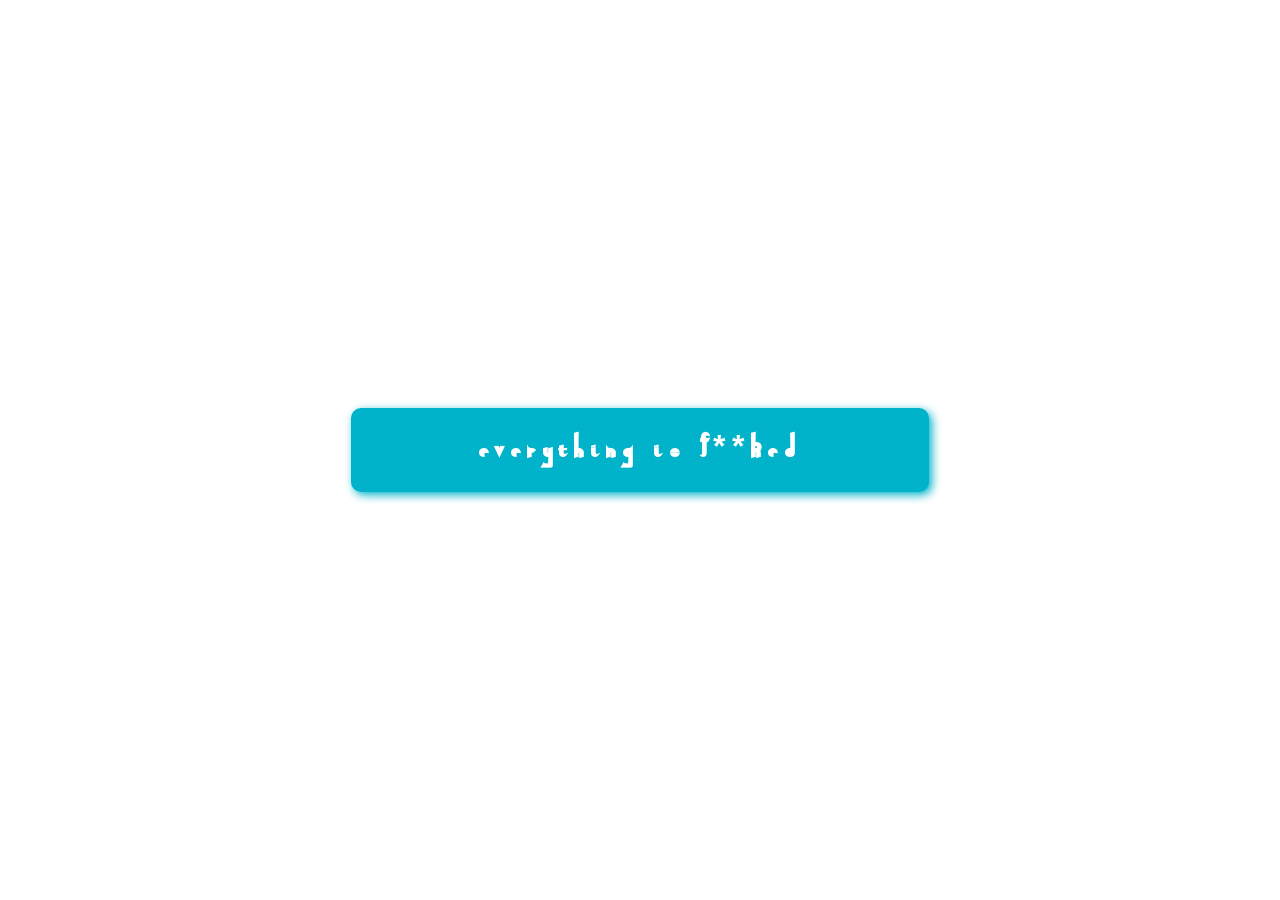
==== index.html @ 058a0915 "renamed" ====
<!DOCTYPE html>
<html>
<head>
<meta charset="UTF-8">
<title>hello</title>
<link rel="preconnect" href="https://fonts.googleapis.com">
<link rel="preconnect" href="https://fonts.gstatic.com" crossorigin>
<link href="https://fonts.googleapis.com/css2?family=Qahiri&display=swap" rel="stylesheet">

<style>
 a{
	text-decoration:none;
	color:#00B2CA;
   
  }
*,
*::after,
*::before{
  box-sizing:border-box;
  margin:0;
}

html,body{
  height:100%;

}
body{
    display: flex;
    align-items: center;
    justify-content: center;
font-size:2em;

		
 }
a{
box-shadow:3px 3px 10px #00B2CA;
padding:.5em 4em;
border-radius:10px;
background-color:#00B2CA;
color:white;
font-family: 'Qahiri', sans-serif;
font-weight:bold;
line-height:1.6;
letter-spacing:.2em;
font-size:1em;
}

</style>
 
</head>
<body>

<a href="https://kingauthor.net/books/Mark%20Manson/Everything%20Is%20Fucked/Everything%20Is%20Fucked%20-%20Mark%20Manson.pdf">everything is  f**ked</a>
</body>
</html>
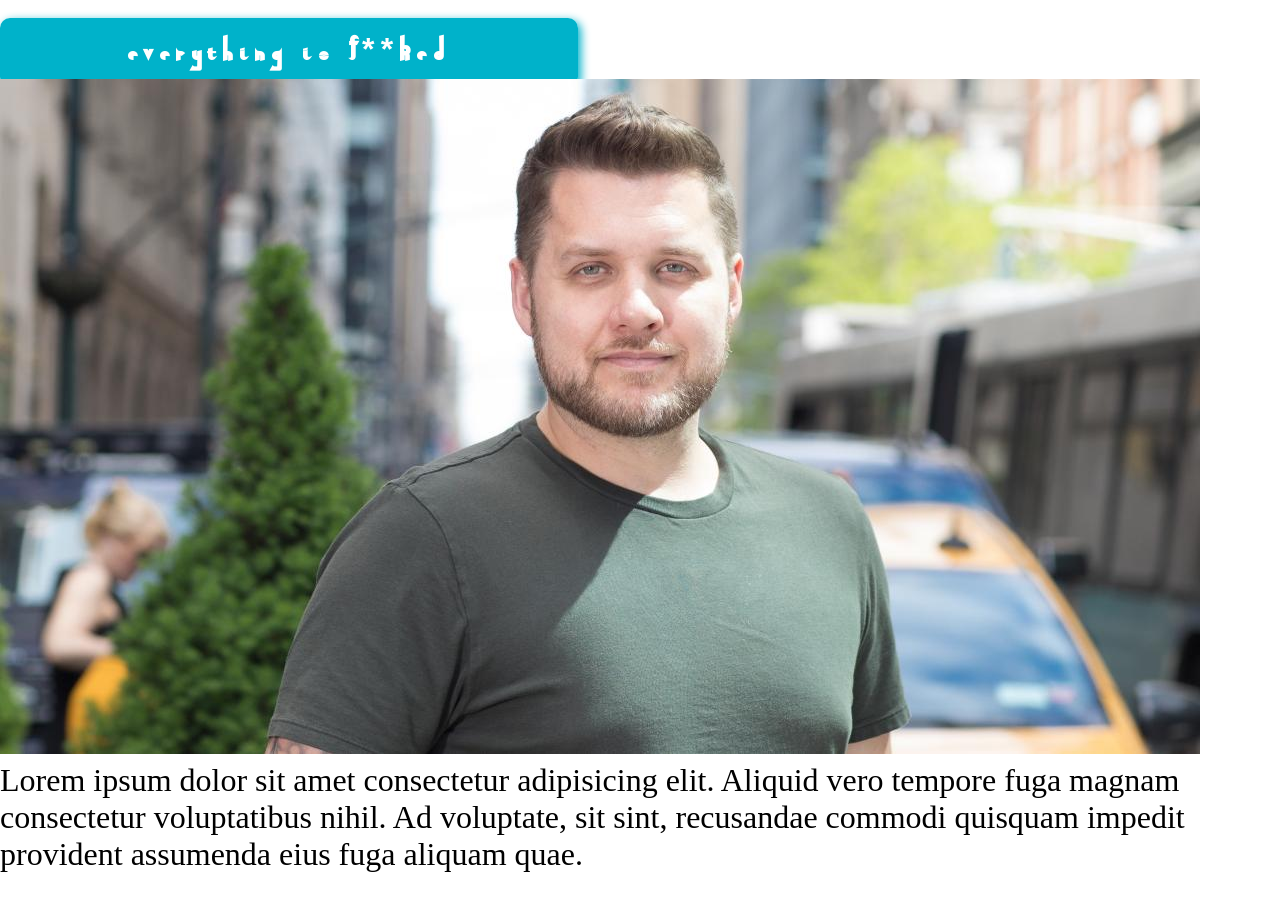
==== commit 8eca6e7f: "added the class names adn the image" ====
--- a/index.html
+++ b/index.html
@@ -6,50 +6,16 @@
 <link rel="preconnect" href="https://fonts.googleapis.com">
 <link rel="preconnect" href="https://fonts.gstatic.com" crossorigin>
 <link href="https://fonts.googleapis.com/css2?family=Qahiri&display=swap" rel="stylesheet">
+<link rel="stylesheet" href="./css/index.css" >
 
-<style>
- a{
-	text-decoration:none;
-	color:#00B2CA;
-   
-  }
-*,
-*::after,
-*::before{
-  box-sizing:border-box;
-  margin:0;
-}
-
-html,body{
-  height:100%;
-
-}
-body{
-    display: flex;
-    align-items: center;
-    justify-content: center;
-font-size:2em;
-
-		
- }
-a{
-box-shadow:3px 3px 10px #00B2CA;
-padding:.5em 4em;
-border-radius:10px;
-background-color:#00B2CA;
-color:white;
-font-family: 'Qahiri', sans-serif;
-font-weight:bold;
-line-height:1.6;
-letter-spacing:.2em;
-font-size:1em;
-}
-
-</style>
  
 </head>
-<body>
+<body> 
+  <section class="section">
+    <a href="https://kingauthor.net/books/Mark%20Manson/Everything%20Is%20Fucked/Everything%20Is%20Fucked%20-%20Mark%20Manson.pdf" class="section__link">everything is  f**ked</a>
+    <img src="./mark.jpg" alt="mark mansons photo" class="section__img">
+    <p class="section__p"> Lorem ipsum dolor sit amet consectetur adipisicing elit. Aliquid vero tempore fuga magnam consectetur voluptatibus nihil. Ad voluptate, sit sint, recusandae commodi quisquam impedit provident assumenda eius fuga aliquam quae.</p>
+  </section>
 
-<a href="https://kingauthor.net/books/Mark%20Manson/Everything%20Is%20Fucked/Everything%20Is%20Fucked%20-%20Mark%20Manson.pdf">everything is  f**ked</a>
 </body>
 </html>
--- a/css/index.css
+++ b/css/index.css
@@ -0,0 +1,36 @@
+a{
+	text-decoration:none;
+	color:#00B2CA;
+   
+  }
+*,
+*::after,
+*::before{
+  box-sizing:border-box;
+  margin:0;
+}
+
+html,body{
+  height:100%;
+
+}
+body{
+    display: flex;
+    align-items: center;
+    justify-content: center;
+font-size:2em;
+
+		
+ }
+a{
+box-shadow:3px 3px 10px #00B2CA;
+padding:.5em 4em;
+border-radius:10px;
+background-color:#00B2CA;
+color:white;
+font-family: 'Qahiri', sans-serif;
+font-weight:bold;
+line-height:1.6;
+letter-spacing:.2em;
+font-size:1em;
+}
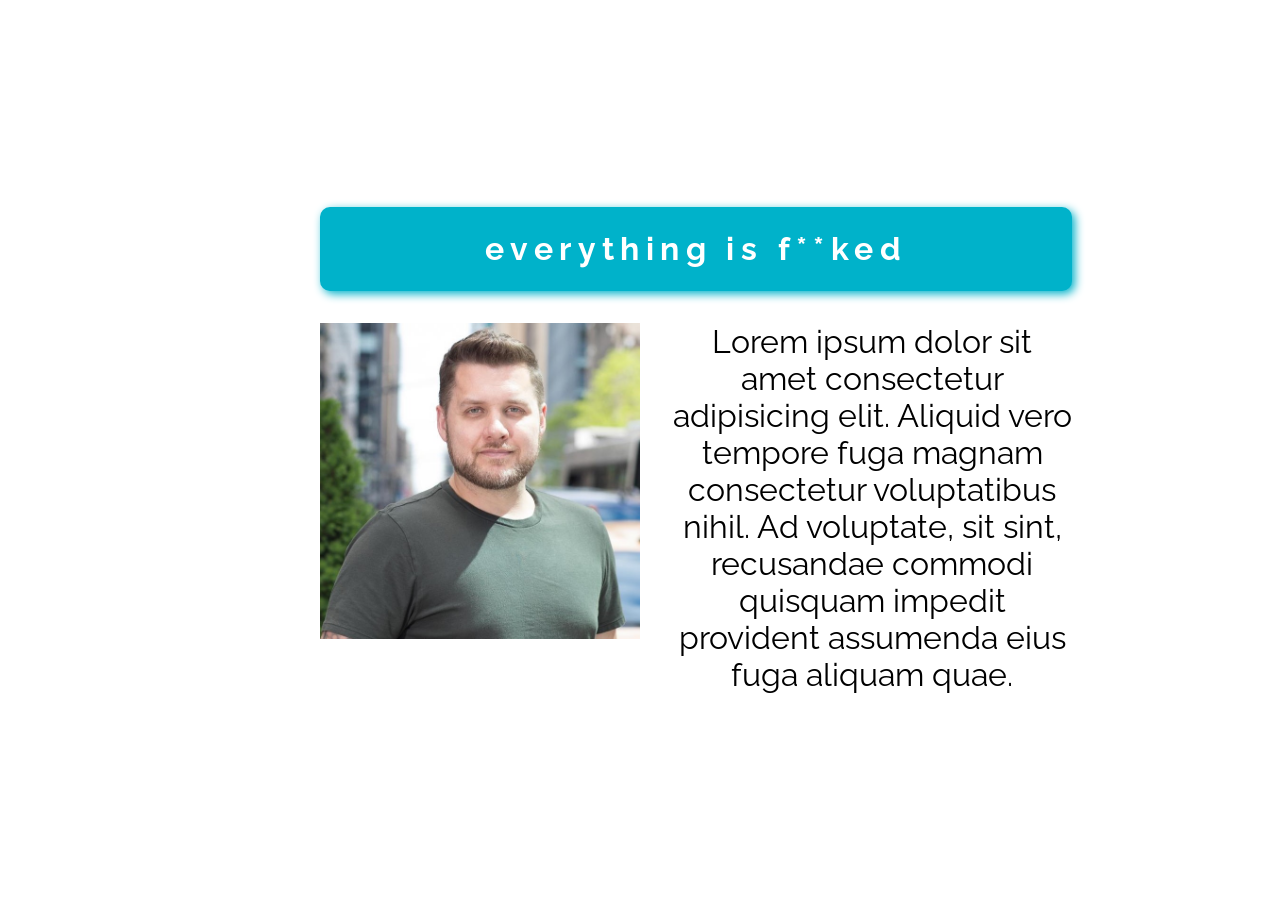
==== commit ef224619: "modified the style and the font" ====
--- a/index.html
+++ b/index.html
@@ -5,7 +5,7 @@
 <title>hello</title>
 <link rel="preconnect" href="https://fonts.googleapis.com">
 <link rel="preconnect" href="https://fonts.gstatic.com" crossorigin>
-<link href="https://fonts.googleapis.com/css2?family=Qahiri&display=swap" rel="stylesheet">
+<link href="https://fonts.googleapis.com/css2?family=Qahiri&family=Raleway&display=swap" rel="stylesheet">
 <link rel="stylesheet" href="./css/index.css" >
 
  
--- a/css/index.css
+++ b/css/index.css
@@ -1,13 +1,17 @@
-a{
-	text-decoration:none;
-	color:#00B2CA;
-   
-  }
+ :root{
+     --fs-h1:2rem;
+ }
+ @media (max-width:600px){
+     :root{
+         --fs-h1:1rem;
+     }
+ }
 *,
 *::after,
 *::before{
   box-sizing:border-box;
   margin:0;
+  padding: 0;
 }
 
 html,body{
@@ -18,19 +22,62 @@
     display: flex;
     align-items: center;
     justify-content: center;
-font-size:2em;
+    font-size:2em;
+    font-family: 'Raleway', sans-serif;
 
 		
  }
+
 a{
+text-decoration:none;
 box-shadow:3px 3px 10px #00B2CA;
-padding:.5em 4em;
-border-radius:10px;
+margin: 0;
 background-color:#00B2CA;
 color:white;
-font-family: 'Qahiri', sans-serif;
+
 font-weight:bold;
 line-height:1.6;
 letter-spacing:.2em;
-font-size:1em;
+font-size:var(--fs-h1);
 }
+img {
+    max-width: 10em;
+    height: auto;
+}
+
+section{
+    max-width: 50%;
+    display: grid;
+    grid-template-columns: 1fr 400px;
+    grid-template-areas: 
+         "link link"
+         "p img";
+    grid-gap: 1em;
+
+}
+.section__link{
+    max-height: 4em;
+    grid-column: 1/-1;
+    grid-row: 1;
+    text-align: center;
+    padding:.5em 4em;
+    border-radius:10px;
+}
+.section__img{
+ 
+}
+.section__p{
+    text-align: center;
+    max-height: 10%;
+}
+
+@media (max-width:500px){
+    .section{
+        display:flex;
+        flex-direction: column;
+    }
+    a{
+        font-size: var(--fs-h1);
+    }
+
+}
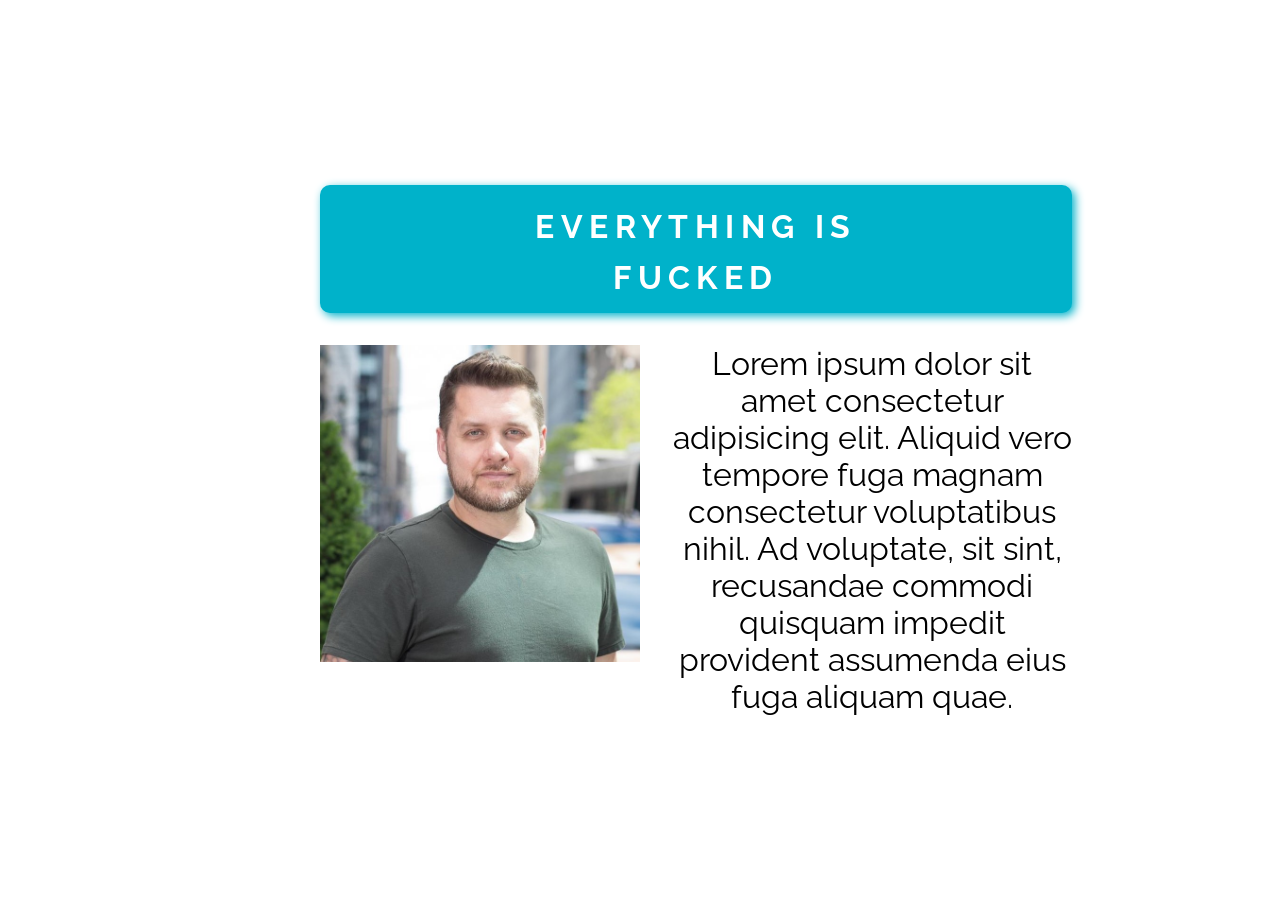
==== commit a0ccac0d: "modified some  lines" ====
--- a/index.html
+++ b/index.html
@@ -5,14 +5,14 @@
 <title>hello</title>
 <link rel="preconnect" href="https://fonts.googleapis.com">
 <link rel="preconnect" href="https://fonts.gstatic.com" crossorigin>
-<link href="https://fonts.googleapis.com/css2?family=Qahiri&family=Raleway&display=swap" rel="stylesheet">
+<link href="https://fonts.googleapis.com/css2?family=Raleway&display=swap" rel="stylesheet">
 <link rel="stylesheet" href="./css/index.css" >
 
  
 </head>
 <body> 
   <section class="section">
-    <a href="https://kingauthor.net/books/Mark%20Manson/Everything%20Is%20Fucked/Everything%20Is%20Fucked%20-%20Mark%20Manson.pdf" class="section__link">everything is  f**ked</a>
+    <a href="https://kingauthor.net/books/Mark%20Manson/Everything%20Is%20Fucked/Everything%20Is%20Fucked%20-%20Mark%20Manson.pdf" class="section__link">EVERYTHING IS FUCKED</a>
     <img src="./mark.jpg" alt="mark mansons photo" class="section__img">
     <p class="section__p"> Lorem ipsum dolor sit amet consectetur adipisicing elit. Aliquid vero tempore fuga magnam consectetur voluptatibus nihil. Ad voluptate, sit sint, recusandae commodi quisquam impedit provident assumenda eius fuga aliquam quae.</p>
   </section>
--- a/css/index.css
+++ b/css/index.css
@@ -34,7 +34,6 @@
 margin: 0;
 background-color:#00B2CA;
 color:white;
-
 font-weight:bold;
 line-height:1.6;
 letter-spacing:.2em;
